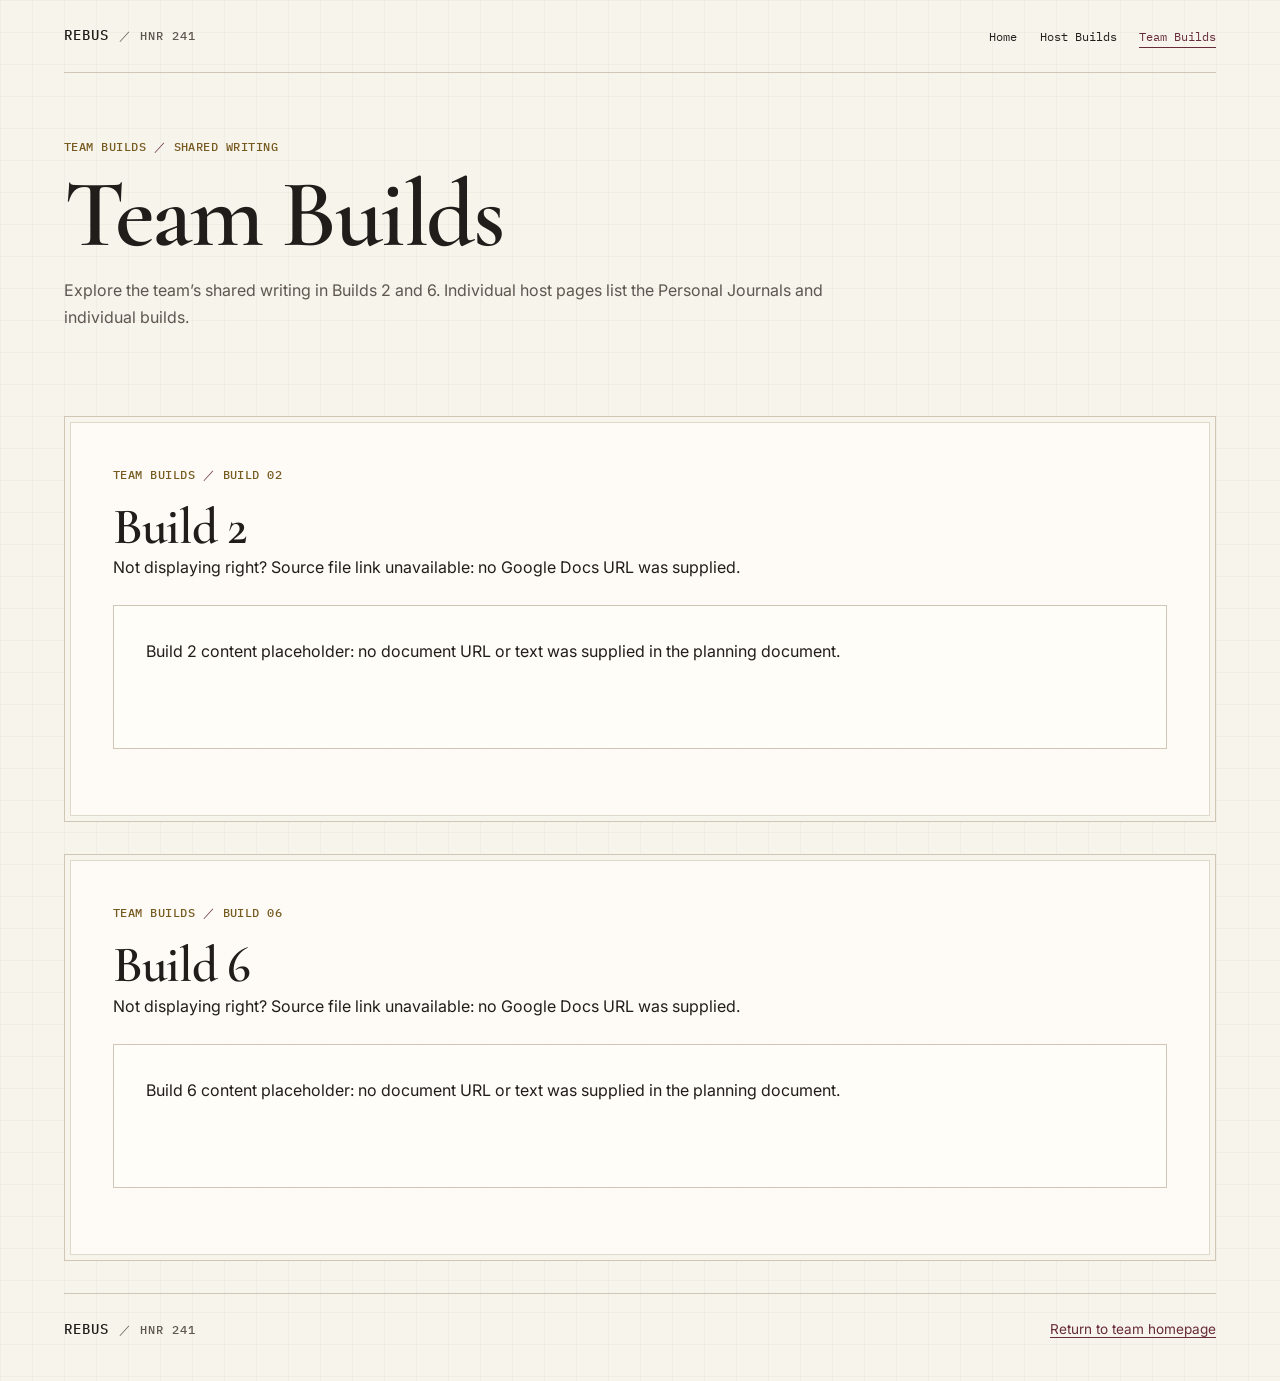
==== 2026-fall-rebus/team-builds/index.html @ 66d3e26b "Agent: create 2026-fall-rebus/team-builds/index.html" ====
<!DOCTYPE html>
<html lang="en">
<head>
  <meta charset="utf-8">
  <meta name="viewport" content="width=device-width, initial-scale=1">
  <meta name="theme-color" content="#f7f4ec">
  <title>Team Builds — The Court at Delos</title>
  <link rel="preconnect" href="https://fonts.googleapis.com">
  <link rel="preconnect" href="https://fonts.gstatic.com" crossorigin>
  <link href="https://fonts.googleapis.com/css2?family=Cormorant+Garamond:wght@500;600;700&family=IBM+Plex+Mono:wght@400;500&family=Inter:wght@400;500;600;700&display=swap" rel="stylesheet">
  <link rel="stylesheet" href="../../styles.css">
</head>
<body class="team-builds-page">
  <a class="skip-link" href="#main">Skip to main content</a>
  <header class="site-header">
    <a class="wordmark" href="../../index.html" aria-label="Rebus, team homepage">REBUS <span>／ HNR 241</span></a>
    <nav aria-label="Main navigation"><ul>
      <li><a href="../../index.html">Home</a></li>
      <li><a href="../../people.html">Host Builds</a></li>
      <li><a href="./" aria-current="page">Team Builds</a></li>
    </ul></nav>
  </header>
  <main id="main">
    <section class="page-intro" aria-labelledby="page-title">
      <p class="eyebrow">Team Builds <span>／</span> Shared Writing</p>
      <h1 id="page-title">Team Builds</h1>
      <p class="section-intro">Explore the team’s shared writing in Builds 2 and 6. Individual host pages list the Personal Journals and individual builds.</p>
    </section>
    <section class="team-build-section frame" id="build-2" aria-labelledby="build-2-title">
      <p class="eyebrow">Team Builds <span>／</span> Build 02</p>
      <h2 id="build-2-title">Build 2</h2>
      <p class="source-fallback">Not displaying right? Source file link unavailable: no Google Docs URL was supplied.</p>
      <div class="writing-display"><p>Build 2 content placeholder: no document URL or text was supplied in the planning document.</p></div>
    </section>
    <section class="team-build-section frame" id="build-6" aria-labelledby="build-6-title">
      <p class="eyebrow">Team Builds <span>／</span> Build 06</p>
      <h2 id="build-6-title">Build 6</h2>
      <p class="source-fallback">Not displaying right? Source file link unavailable: no Google Docs URL was supplied.</p>
      <div class="writing-display"><p>Build 6 content placeholder: no document URL or text was supplied in the planning document.</p></div>
    </section>
  </main>
  <footer class="site-footer">
    <a class="wordmark" href="../../index.html">REBUS <span>／ HNR 241</span></a>
    <p><a href="../../index.html">Return to team homepage</a></p>
  </footer>
</body>
</html>
---- styles.css ----
:root {
  color-scheme: light;
  --paper: #f7f4ec;
  --paper-light: #fffdf8;
  --ink: #211d1b;
  --muted: #5e5750;
  --rule: #cfc6b6;
  --gold: #765a20;
  --wine: #672b39;
  --serif: "Cormorant Garamond", Georgia, serif;
  --sans: Inter, system-ui, -apple-system, "Segoe UI", sans-serif;
  --mono: "IBM Plex Mono", "Courier New", monospace;
  --max-width: 72rem;
}

*,
*::before,
*::after {
  box-sizing: border-box;
}

html {
  scroll-padding-top: 1rem;
}

body {
  min-width: 20rem;
  margin: 0;
  color: var(--ink);
  background-color: var(--paper);
  background-image: linear-gradient(rgb(73 57 32 / 3%) 1px, transparent 1px), linear-gradient(90deg, rgb(73 57 32 / 3%) 1px, transparent 1px);
  background-size: 2rem 2rem;
  font-family: var(--sans);
  font-size: 1rem;
  line-height: 1.7;
}

.site-header,
main,
.site-footer {
  width: min(100% - 2.5rem, var(--max-width));
  margin-inline: auto;
}

.site-header {
  display: flex;
  flex-wrap: wrap;
  align-items: center;
  justify-content: space-between;
  gap: 1rem 2rem;
  padding: 1.4rem 0;
  border-bottom: 1px solid var(--rule);
}

.wordmark {
  color: var(--ink);
  font-family: var(--mono);
  font-size: 0.85rem;
  font-weight: 500;
  letter-spacing: 0.08em;
  text-decoration: none;
}

.wordmark span {
  color: var(--muted);
  font-size: 0.72rem;
}

nav ul {
  display: flex;
  flex-wrap: wrap;
  gap: 0.5rem 1.4rem;
  margin: 0;
  padding: 0;
  list-style: none;
}

.site-header nav a,
.member-index a {
  color: var(--ink);
  font-family: var(--mono);
  font-size: 0.78rem;
  text-decoration: none;
}

.site-header nav a[aria-current="page"] {
  color: var(--wine);
  text-decoration: underline;
  text-decoration-thickness: 1px;
  text-underline-offset: 0.35rem;
}

a {
  color: var(--wine);
  text-underline-offset: 0.2em;
}

a:hover {
  color: #4e1f2b;
}

a:focus-visible {
  outline: 3px solid var(--wine);
  outline-offset: 4px;
  border-radius: 1px;
}

h1,
h2,
h3 {
  color: var(--ink);
}

h1,
h2 {
  font-family: var(--serif);
  font-weight: 600;
  letter-spacing: -0.025em;
}

h1 {
  margin: 0.2rem 0 1rem;
  font-size: clamp(3.8rem, 9vw, 7.5rem);
  line-height: 0.88;
}

h2 {
  margin: 0;
  font-size: clamp(2.2rem, 5vw, 3.8rem);
  line-height: 1.05;
}

h3 {
  margin: 0 0 0.65rem;
  font-size: 1rem;
  line-height: 1.4;
}

p {
  margin: 0 0 1rem;
}

.skip-link {
  position: absolute;
  z-index: 10;
  top: 0.75rem;
  left: 0.75rem;
  padding: 0.65rem 0.9rem;
  transform: translateY(-200%);
  color: white;
  background: var(--wine);
}

.skip-link:focus {
  transform: translateY(0);
}

.hero {
  position: relative;
  display: grid;
  grid-template-columns: minmax(0, 1.2fr) minmax(16rem, 0.8fr);
  align-items: center;
  gap: clamp(2rem, 6vw, 5rem);
  min-height: 34rem;
  margin: 2.5rem 0 4.5rem;
  padding: clamp(2rem, 6vw, 5rem);
}

.frame {
  border: 1px solid var(--rule);
  background: rgb(255 253 248 / 84%);
  box-shadow: inset 0 0 0 5px var(--paper), inset 0 0 0 6px rgb(207 198 182 / 65%);
}

.eyebrow,
.hero-image figcaption,
.hero-index,
.build-number,
.status,
.member-meta,
.back-link {
  font-family: var(--mono);
  font-size: 0.73rem;
  letter-spacing: 0.04em;
}

.eyebrow {
  margin: 0 0 1rem;
  color: var(--gold);
  font-weight: 500;
  text-transform: uppercase;
}

.eyebrow span {
  color: var(--wine);
}

.hero-intro {
  max-width: 35rem;
  margin: 1.5rem 0 0.75rem;
  font-size: clamp(1.2rem, 2.2vw, 1.6rem);
  line-height: 1.45;
}

.hero-note {
  max-width: 34rem;
  margin-bottom: 1.5rem;
  color: var(--muted);
}

.text-link {
  display: inline-block;
  padding-bottom: 0.2rem;
  border-bottom: 1px solid var(--gold);
  color: var(--wine);
  font-family: var(--mono);
  font-size: 0.82rem;
  text-decoration: none;
}

.text-link span {
  margin-left: 0.5rem;
}

.hero-image {
  position: relative;
  margin: 0;
  padding: 0.7rem;
  border: 1px solid var(--rule);
  background: var(--paper-light);
}

.hero-image img {
  display: block;
  width: 100%;
  aspect-ratio: 4 / 5;
  object-fit: cover;
}

.hero-image figcaption {
  display: flex;
  justify-content: space-between;
  gap: 1rem;
  padding: 0.65rem 0.25rem 0.1rem;
  color: var(--muted);
}

.hero-index {
  position: absolute;
  right: 2rem;
  bottom: 1.5rem;
  color: var(--muted);
}

.hero-index span {
  color: var(--wine);
}

.content-section {
  padding: 2.5rem 0 4rem;
  border-top: 1px solid var(--rule);
  scroll-margin-top: 1rem;
}

.section-heading {
  display: flex;
  flex-wrap: wrap;
  align-items: end;
  justify-content: space-between;
  gap: 1rem;
}

.section-intro {
  max-width: 48rem;
  margin: 1rem 0 1.5rem;
  color: var(--muted);
}

.build-grid {
  display: grid;
  grid-template-columns: repeat(4, minmax(0, 1fr));
  gap: 0.8rem;
  margin: 1.5rem 0 0;
  padding: 0;
  list-style: none;
}

.build-grid li {
  display: grid;
  grid-template-columns: auto 1fr;
  align-items: baseline;
  gap: 0.15rem 0.7rem;
  min-height: 6rem;
  padding: 1rem;
  border: 1px solid var(--rule);
  background: var(--paper-light);
}

.build-number {
  grid-row: span 2;
  color: var(--gold);
  font-size: 1rem;
}

.build-grid li > span:nth-child(2) {
  font-family: var(--serif);
  font-size: 1.3rem;
  font-weight: 600;
}

.status {
  color: var(--muted);
  font-size: 0.65rem;
}

.archive-panel {
  display: grid;
  grid-template-columns: 1fr 1fr;
  align-items: center;
  gap: 0.5rem 2rem;
  margin: 0 0 4rem;
  padding: clamp(1.5rem, 4vw, 3rem);
}

.archive-panel .eyebrow,
.archive-panel h2 {
  grid-column: 1 / -1;
}

.archive-panel h2 {
  margin-bottom: 0.5rem;
}

.archive-panel > p {
  max-width: 38rem;
  margin: 0;
  color: var(--muted);
}

.archive-panel .text-link {
  justify-self: start;
}

.page-intro {
  padding: 4rem 0 2rem;
}

.page-intro h1 {
  font-size: clamp(3.5rem, 8vw, 6rem);
}

.page-intro .section-intro {
  max-width: 52rem;
  margin: 1.25rem 0;
}

.member-index {
  display: flex;
  flex-wrap: wrap;
  gap: 0.7rem 1.3rem;
  padding: 1rem 0;
  border-top: 1px solid var(--rule);
  border-bottom: 1px solid var(--rule);
}

.member-index a {
  color: var(--wine);
  text-decoration: underline;
  text-decoration-color: var(--rule);
  text-underline-offset: 0.3rem;
}

.member-section {
  margin: 2rem 0;
  padding: clamp(1.5rem, 4vw, 3rem);
  scroll-margin-top: 1rem;
}

.member-heading {
  padding-bottom: 1.25rem;
  border-bottom: 1px solid var(--rule);
}

.member-heading h2 {
  font-size: clamp(2.5rem, 5vw, 4rem);
}

.member-meta {
  margin: 0.5rem 0 0;
  color: var(--muted);
}

.member-columns {
  display: grid;
  grid-template-columns: repeat(auto-fit, minmax(min(100%, 17rem), 1fr));
  gap: 1rem;
  padding: 1.5rem 0;
}

.member-subsection {
  min-height: 8rem;
  padding: 1.2rem;
  border: 1px solid var(--rule);
  background: var(--paper);
}

.member-subsection h3 {
  font-family: var(--serif);
  font-size: 1.45rem;
  font-weight: 700;
}

.placeholder {
  margin: 0;
  color: var(--muted);
}

.back-link {
  color: var(--wine);
  text-decoration: none;
}

.site-footer {
  display: flex;
  flex-wrap: wrap;
  align-items: center;
  justify-content: space-between;
  gap: 1rem;
  padding: 1.5rem 0 2.5rem;
  border-top: 1px solid var(--rule);
  color: var(--muted);
  font-size: 0.85rem;
}

.site-footer p {
  margin: 0;
}

.site-footer a:not(.wordmark) {
  color: var(--wine);
}

img,
video {
  max-width: 100%;
  height: auto;
}

@media (max-width: 48rem) {
  .hero {
    grid-template-columns: 1fr;
    min-height: 0;
  }

  .hero-image {
    max-width: 28rem;
  }

  .hero-index {
    position: static;
    grid-column: 1;
    justify-self: end;
    margin: -1rem 0 0;
  }

  .build-grid {
    grid-template-columns: repeat(2, minmax(0, 1fr));
  }

  .archive-panel {
    grid-template-columns: 1fr;
  }

  .archive-panel .eyebrow,
  .archive-panel h2 {
    grid-column: auto;
  }
}

@media (max-width: 34rem) {
  .site-header {
    align-items: flex-start;
    flex-direction: column;
  }

  .site-header nav ul {
    gap: 0.5rem 1rem;
  }

  .site-header nav a {
    font-size: 0.72rem;
  }

  .build-grid {
    grid-template-columns: 1fr;
  }
}

.writing-display {
  width: 100%;
  min-height: 9rem;
  margin: 1.5rem 0;
  padding: clamp(1.2rem, 3vw, 2rem);
  border: 1px solid var(--rule);
  background: var(--paper-light);
}

.writing-display p:last-child {
  margin-bottom: 0;
}

.people-layout {
  display: grid;
  grid-template-columns: minmax(13rem, 16rem) minmax(0, 1fr);
  align-items: start;
  gap: clamp(1.5rem, 4vw, 3rem);
}

.people-sidebar {
  position: sticky;
  top: 1rem;
  max-height: calc(100vh - 2rem);
  overflow-y: auto;
  padding: 1rem;
  border: 1px solid var(--rule);
  background: var(--paper-light);
}

.sidebar-title {
  margin: 0 0 0.75rem;
  font-family: var(--serif);
  font-size: 1.6rem;
}

.host-side-list,
.host-subnav {
  margin: 0;
  padding: 0;
  list-style: none;
}

.host-side-item {
  padding: 0.55rem 0;
  border-top: 1px solid var(--rule);
}

.host-side-item summary {
  cursor: pointer;
  color: var(--ink);
  font-weight: 600;
}

.host-subnav {
  padding: 0.4rem 0 0 1rem;
}

.host-subnav a {
  display: inline-block;
  padding: 0.2rem 0;
  font-size: 0.88rem;
}

.host-content {
  min-width: 0;
}

.host-content .member-section:first-child {
  margin-top: 0;
}

.writing-tabs {
  display: flex;
  flex-wrap: wrap;
  gap: 0.5rem;
  margin-top: 1.3rem;
  padding-bottom: 0.75rem;
  border-bottom: 1px solid var(--rule);
}

.writing-tab {
  min-height: 2.75rem;
  padding: 0.55rem 0.8rem;
  border: 1px solid var(--rule);
  color: var(--ink);
  background: var(--paper-light);
  font: 500 0.8rem var(--mono);
  cursor: pointer;
}

.writing-tab[aria-selected="true"] {
  border-color: var(--wine);
  color: #fff;
  background: var(--wine);
}

.writing-tab:focus-visible,
.people-sidebar summary:focus-visible {
  outline: 3px solid var(--wine);
  outline-offset: 3px;
}

.writing-panel h3 {
  font-family: var(--serif);
  font-size: 1.55rem;
}

.team-build-section {
  margin: 2rem 0;
  padding: clamp(1.5rem, 4vw, 3rem);
  scroll-margin-top: 1rem;
}

.team-build-section h2 {
  font-size: clamp(2rem, 4vw, 3.4rem);
}

@media (max-width: 48rem) {
  .people-layout {
    grid-template-columns: 1fr;
  }

  .people-sidebar {
    position: static;
    max-height: none;
  }
}

@media (prefers-reduced-motion: no-preference) {
  html {
    scroll-behavior: smooth;
  }
}
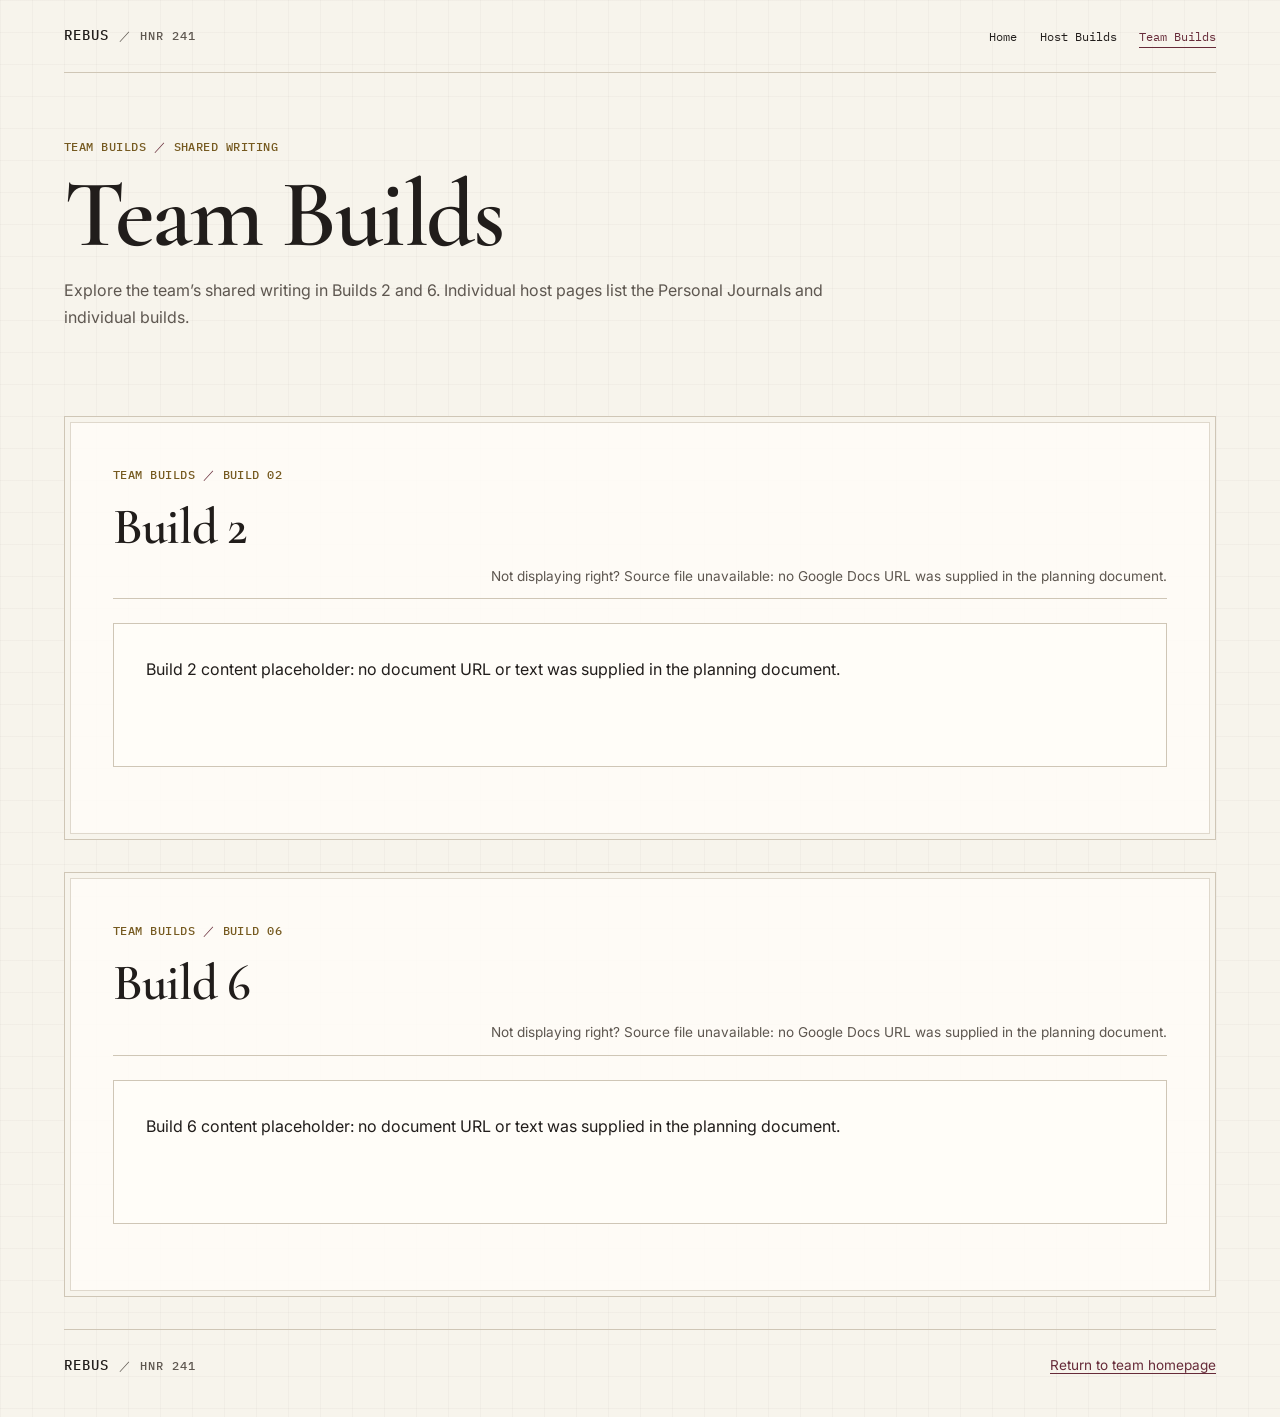
==== commit 5ece3529: "Agent: update 2026-fall-rebus/team-builds/index.html" ====
--- a/2026-fall-rebus/team-builds/index.html
+++ b/2026-fall-rebus/team-builds/index.html
@@ -29,13 +29,13 @@
     <section class="team-build-section frame" id="build-2" aria-labelledby="build-2-title">
       <p class="eyebrow">Team Builds <span>／</span> Build 02</p>
       <h2 id="build-2-title">Build 2</h2>
-      <p class="source-fallback">Not displaying right? Source file link unavailable: no Google Docs URL was supplied.</p>
+      <p class="source-fallback">Not displaying right? Source file unavailable: no Google Docs URL was supplied in the planning document.</p>
       <div class="writing-display"><p>Build 2 content placeholder: no document URL or text was supplied in the planning document.</p></div>
     </section>
     <section class="team-build-section frame" id="build-6" aria-labelledby="build-6-title">
       <p class="eyebrow">Team Builds <span>／</span> Build 06</p>
       <h2 id="build-6-title">Build 6</h2>
-      <p class="source-fallback">Not displaying right? Source file link unavailable: no Google Docs URL was supplied.</p>
+      <p class="source-fallback">Not displaying right? Source file unavailable: no Google Docs URL was supplied in the planning document.</p>
       <div class="writing-display"><p>Build 6 content placeholder: no document URL or text was supplied in the planning document.</p></div>
     </section>
   </main>
--- a/styles.css
+++ b/styles.css
@@ -262,12 +262,64 @@
   scroll-margin-top: 1rem;
 }
 
+.home-callouts {
+  display: grid;
+  grid-template-columns: repeat(2, minmax(0, 1fr));
+  gap: 1.25rem;
+  margin: 0 0 4rem;
+}
+
+.home-callout {
+  display: flex;
+  min-height: 15rem;
+  flex-direction: column;
+  align-items: center;
+  justify-content: center;
+  padding: clamp(1.5rem, 4vw, 3rem);
+  border: 1px solid var(--rule);
+  background: var(--paper-light);
+  text-align: center;
+}
+
+.home-callout h2 {
+  margin-bottom: 0.7rem;
+  font-size: clamp(2rem, 4vw, 3rem);
+}
+
+.home-callout p {
+  max-width: 28rem;
+  color: var(--muted);
+}
+
+.callout-button {
+  display: inline-block;
+  margin-top: 0.5rem;
+  padding: 0.75rem 1rem;
+  border: 2px solid var(--wine);
+  border-radius: 0.15rem;
+  color: #fff;
+  background: var(--wine);
+  font-family: var(--mono);
+  font-size: 0.85rem;
+  font-weight: 500;
+  text-decoration: none;
+}
+
+.callout-button:hover {
+  color: #fff;
+  background: #4e1f2b;
+}
+
+.callout-button:focus-visible {
+  outline: 3px solid var(--ink);
+  outline-offset: 4px;
+}
+
 .section-heading {
   display: flex;
-  flex-wrap: wrap;
-  align-items: end;
-  justify-content: space-between;
-  gap: 1rem;
+  flex-direction: column;
+  align-items: flex-start;
+  gap: 0.5rem;
 }
 
 .section-intro {
@@ -373,7 +425,7 @@
 .member-section {
   margin: 2rem 0;
   padding: clamp(1.5rem, 4vw, 3rem);
-  scroll-margin-top: 1rem;
+  scroll-margin-top: 0;
 }
 
 .member-heading {
@@ -388,6 +440,20 @@
 .member-meta {
   margin: 0.5rem 0 0;
   color: var(--muted);
+}
+
+.member-quote {
+  margin: 0.25rem 0 0;
+  color: var(--muted);
+}
+
+.source-fallback {
+  margin: 0;
+  padding: 0.65rem 0;
+  border-bottom: 1px solid var(--rule);
+  color: var(--muted);
+  font-size: 0.85rem;
+  text-align: right;
 }
 
 .member-columns {
@@ -447,6 +513,10 @@
 }
 
 @media (max-width: 48rem) {
+  .home-callouts {
+    grid-template-columns: 1fr;
+  }
+
   .hero {
     grid-template-columns: 1fr;
     min-height: 0;
@@ -534,9 +604,11 @@
 
 .host-side-list,
 .host-subnav {
+  display: block;
   margin: 0;
   padding: 0;
   list-style: none;
+  text-align: left;
 }
 
 .host-side-item {
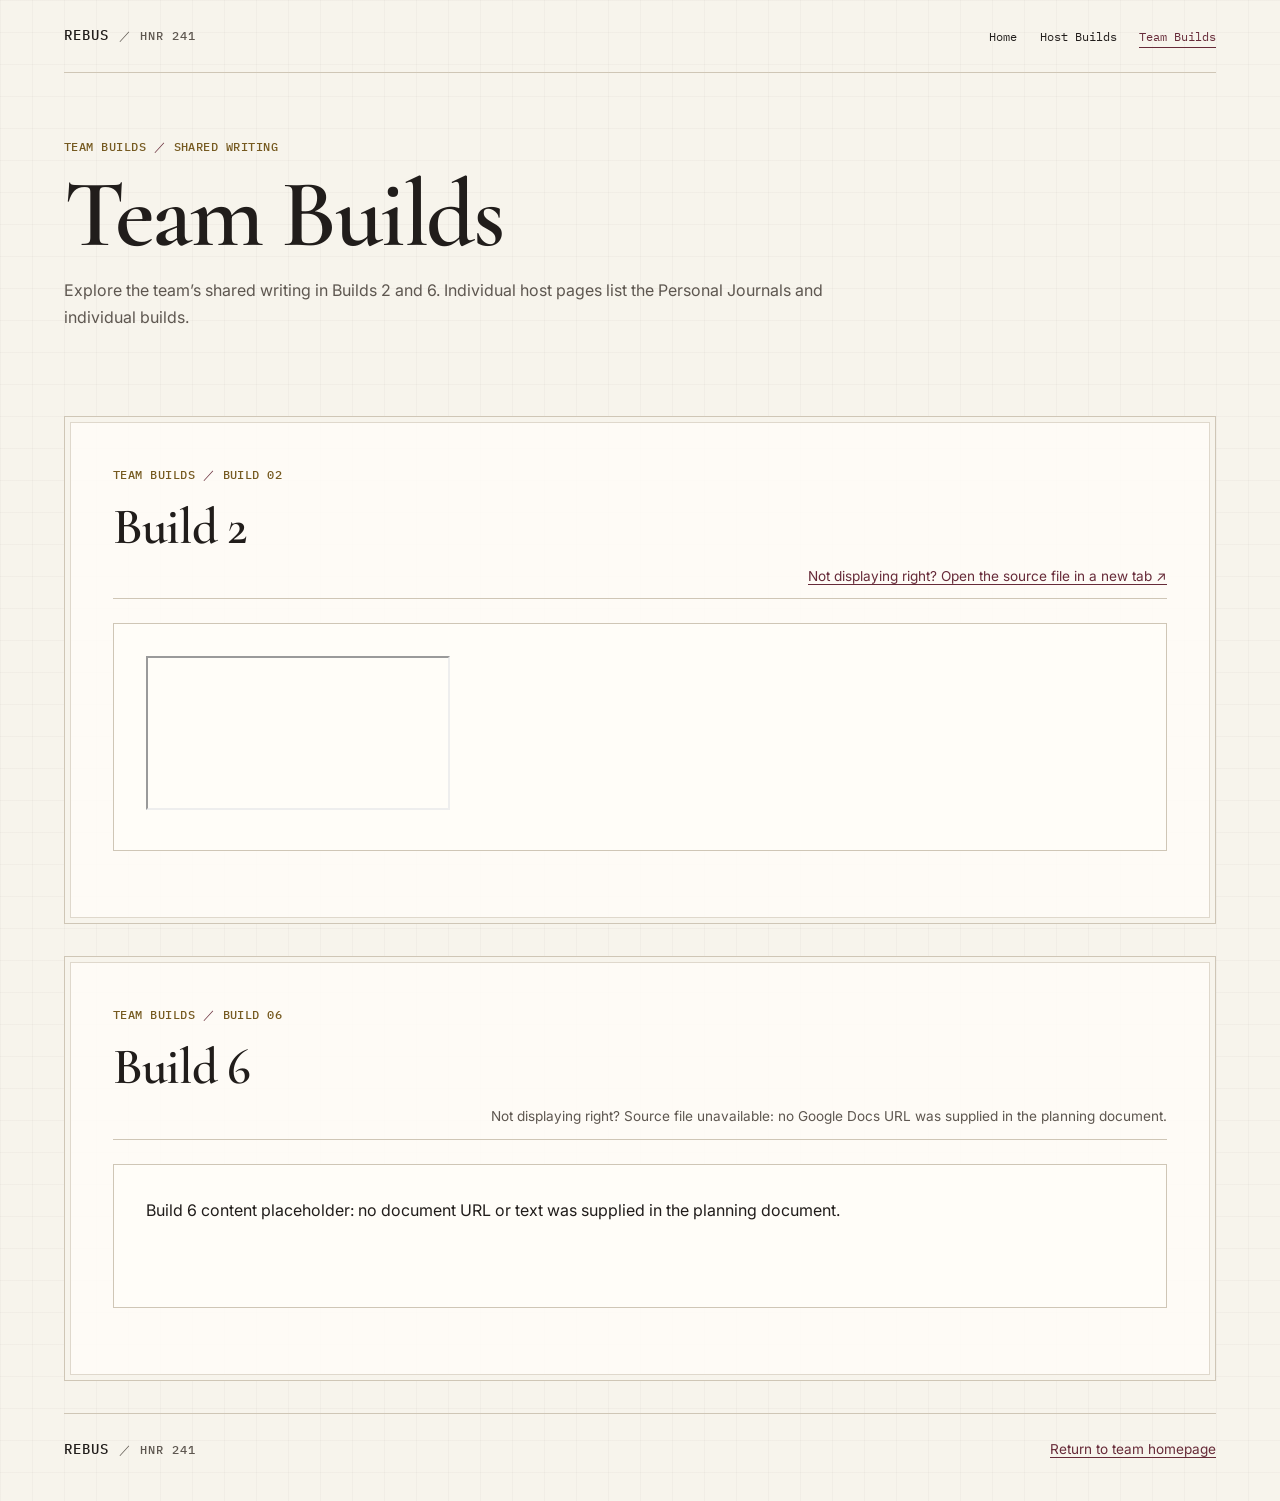
==== commit 8823c157: "Agent: update 2026-fall-rebus/team-builds/index.html" ====
--- a/2026-fall-rebus/team-builds/index.html
+++ b/2026-fall-rebus/team-builds/index.html
@@ -29,8 +29,8 @@
     <section class="team-build-section frame" id="build-2" aria-labelledby="build-2-title">
       <p class="eyebrow">Team Builds <span>／</span> Build 02</p>
       <h2 id="build-2-title">Build 2</h2>
-      <p class="source-fallback">Not displaying right? Source file unavailable: no Google Docs URL was supplied in the planning document.</p>
-      <div class="writing-display"><p>Build 2 content placeholder: no document URL or text was supplied in the planning document.</p></div>
+      <p class="source-fallback"><a href="https://docs.google.com/document/d/1t-P6PCkeosc1PW8I2I4gymhkDRlR8BA_VKoCBQngGgc/edit?usp=sharing" target="_blank" rel="noopener noreferrer">Not displaying right? Open the source file in a new tab ↗</a></p>
+      <div class="writing-display"><iframe class="document-preview" src="https://docs.google.com/document/d/1t-P6PCkeosc1PW8I2I4gymhkDRlR8BA_VKoCBQngGgc/preview" title="Team Build 2 document preview" loading="lazy" referrerpolicy="no-referrer"></iframe></div>
     </section>
     <section class="team-build-section frame" id="build-6" aria-labelledby="build-6-title">
       <p class="eyebrow">Team Builds <span>／</span> Build 06</p>
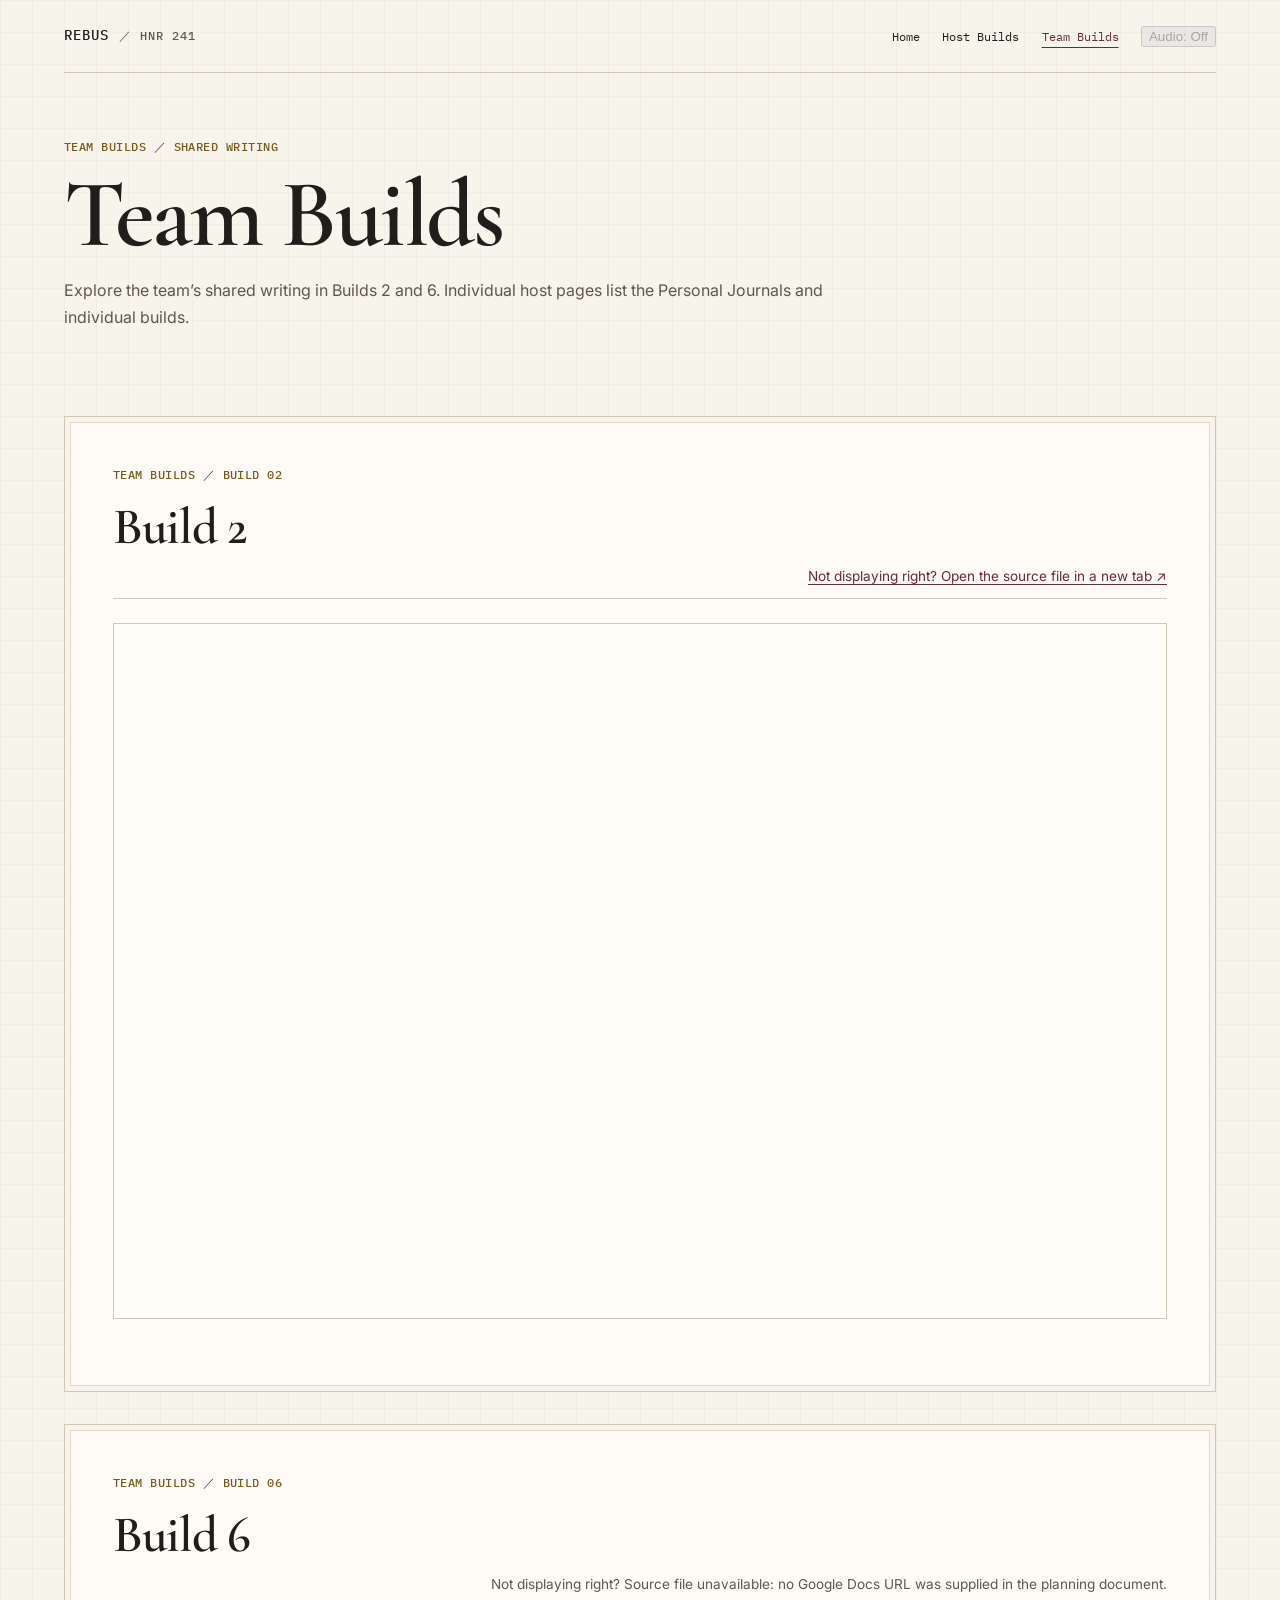
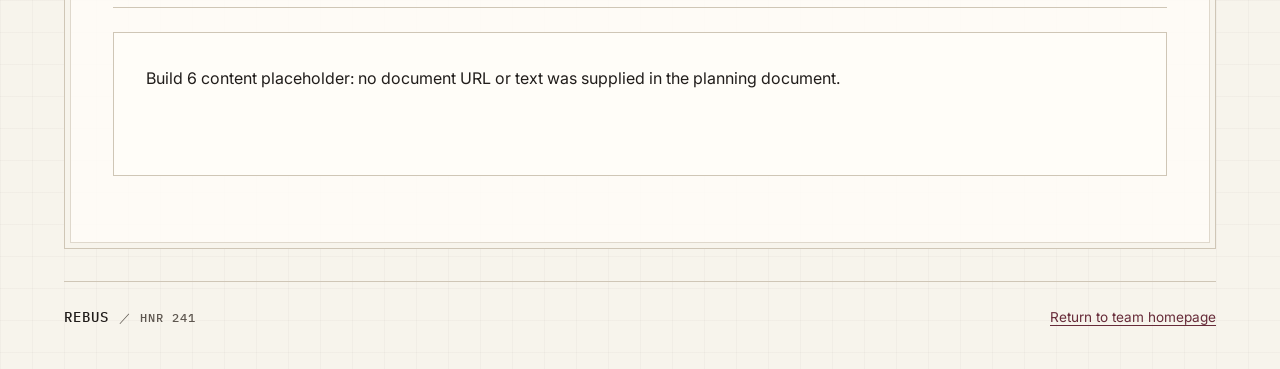
==== commit 387775f5: "Agent: update 2026-fall-rebus/team-builds/index.html" ====
--- a/2026-fall-rebus/team-builds/index.html
+++ b/2026-fall-rebus/team-builds/index.html
@@ -18,6 +18,7 @@
       <li><a href="../../index.html">Home</a></li>
       <li><a href="../../people.html">Host Builds</a></li>
       <li><a href="./" aria-current="page">Team Builds</a></li>
+      <li class="audio-control"><button class="audio-toggle" type="button" aria-pressed="false" disabled>Audio: Off</button></li>
     </ul></nav>
   </header>
   <main id="main">
@@ -43,5 +44,6 @@
     <a class="wordmark" href="../../index.html">REBUS <span>／ HNR 241</span></a>
     <p><a href="../../index.html">Return to team homepage</a></p>
   </footer>
+  <script src="../../audio.js"></script>
 </body>
 </html>
--- a/styles.css
+++ b/styles.css
@@ -579,6 +579,15 @@
   margin-bottom: 0;
 }
 
+.document-preview {
+  display: block;
+  width: 100%;
+  min-height: 30rem;
+  height: 70vh;
+  border: 0;
+  background: var(--paper-light);
+}
+
 .people-layout {
   display: grid;
   grid-template-columns: minmax(13rem, 16rem) minmax(0, 1fr);
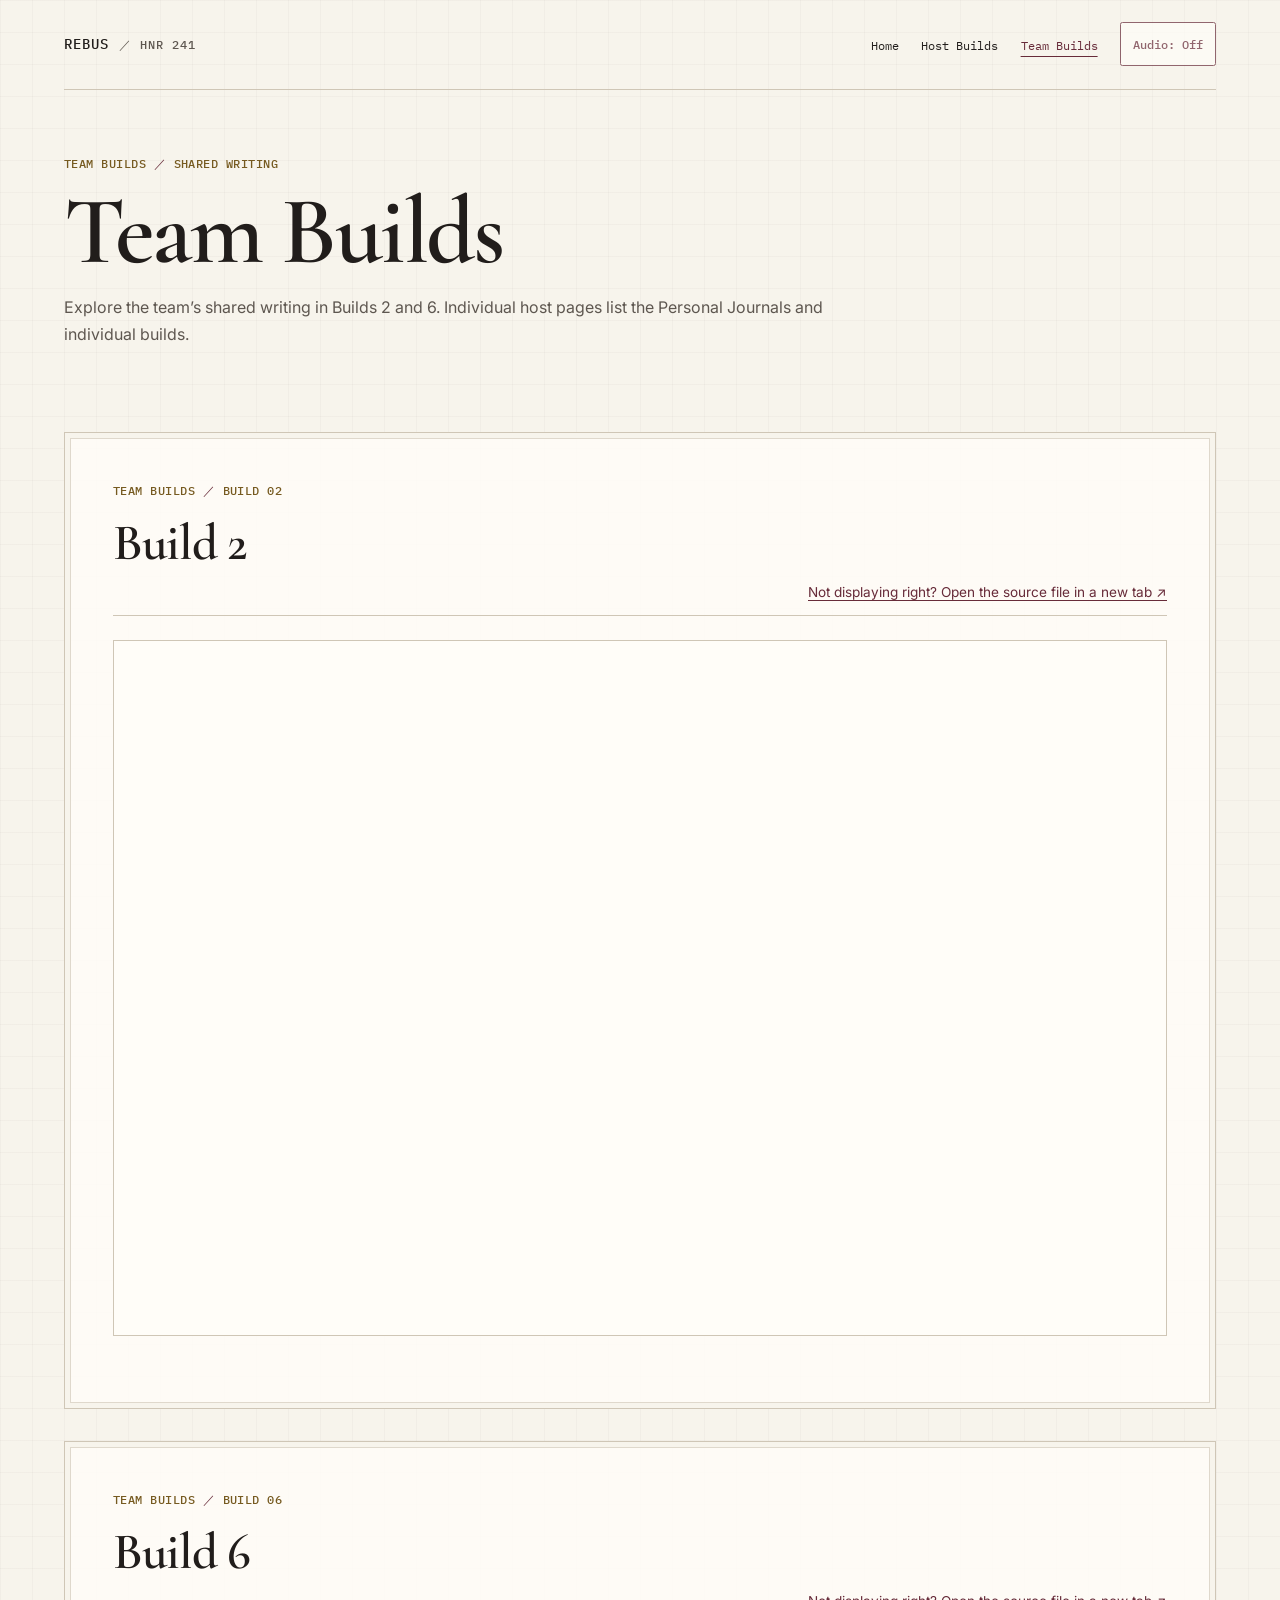
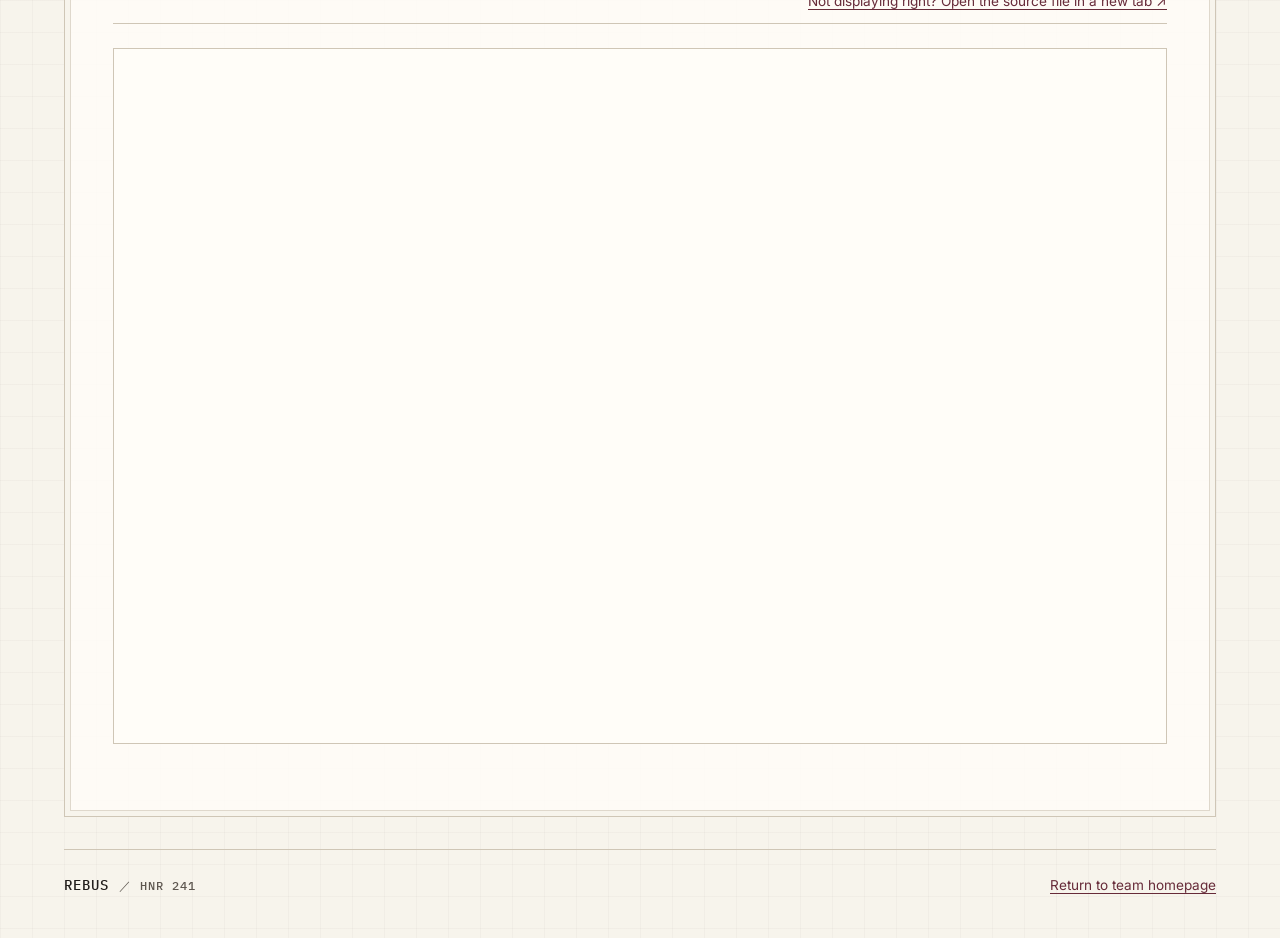
==== commit 2a855952: "Agent: update 2026-fall-rebus/team-builds/index.html" ====
--- a/2026-fall-rebus/team-builds/index.html
+++ b/2026-fall-rebus/team-builds/index.html
@@ -36,8 +36,8 @@
     <section class="team-build-section frame" id="build-6" aria-labelledby="build-6-title">
       <p class="eyebrow">Team Builds <span>／</span> Build 06</p>
       <h2 id="build-6-title">Build 6</h2>
-      <p class="source-fallback">Not displaying right? Source file unavailable: no Google Docs URL was supplied in the planning document.</p>
-      <div class="writing-display"><p>Build 6 content placeholder: no document URL or text was supplied in the planning document.</p></div>
+      <p class="source-fallback"><a href="https://docs.google.com/document/d/1zv6CfFwvizlEiX6fyvKjPFUI2tPYCdxHkklpLu8zmCE/edit?usp=sharing" target="_blank" rel="noopener noreferrer">Not displaying right? Open the source file in a new tab ↗</a></p>
+      <div class="writing-display"><iframe class="document-preview" src="https://docs.google.com/document/d/1zv6CfFwvizlEiX6fyvKjPFUI2tPYCdxHkklpLu8zmCE/preview" title="Team Build 6 document preview" loading="lazy" referrerpolicy="no-referrer"></iframe></div>
     </section>
   </main>
   <footer class="site-footer">
--- a/styles.css
+++ b/styles.css
@@ -83,6 +83,45 @@
   text-decoration: none;
 }
 
+.site-header nav ul {
+  align-items: center;
+}
+
+.audio-toggle {
+  min-height: 2.75rem;
+  padding: 0.55rem 0.75rem;
+  border: 1px solid var(--wine);
+  border-radius: 0.15rem;
+  color: var(--wine);
+  background: var(--paper-light);
+  font: 500 0.76rem var(--mono);
+  cursor: pointer;
+}
+
+.audio-toggle:hover:not(:disabled) {
+  color: #fff;
+  background: var(--wine);
+}
+
+.audio-toggle:focus-visible {
+  outline: 3px solid var(--wine);
+  outline-offset: 3px;
+}
+
+.audio-toggle:disabled {
+  opacity: 0.7;
+  cursor: not-allowed;
+}
+
+.audio-player-container {
+  position: fixed;
+  top: 0;
+  left: -10000px;
+  width: 200px;
+  height: 200px;
+  overflow: hidden;
+}
+
 .site-header nav a[aria-current="page"] {
   color: var(--wine);
   text-decoration: underline;
